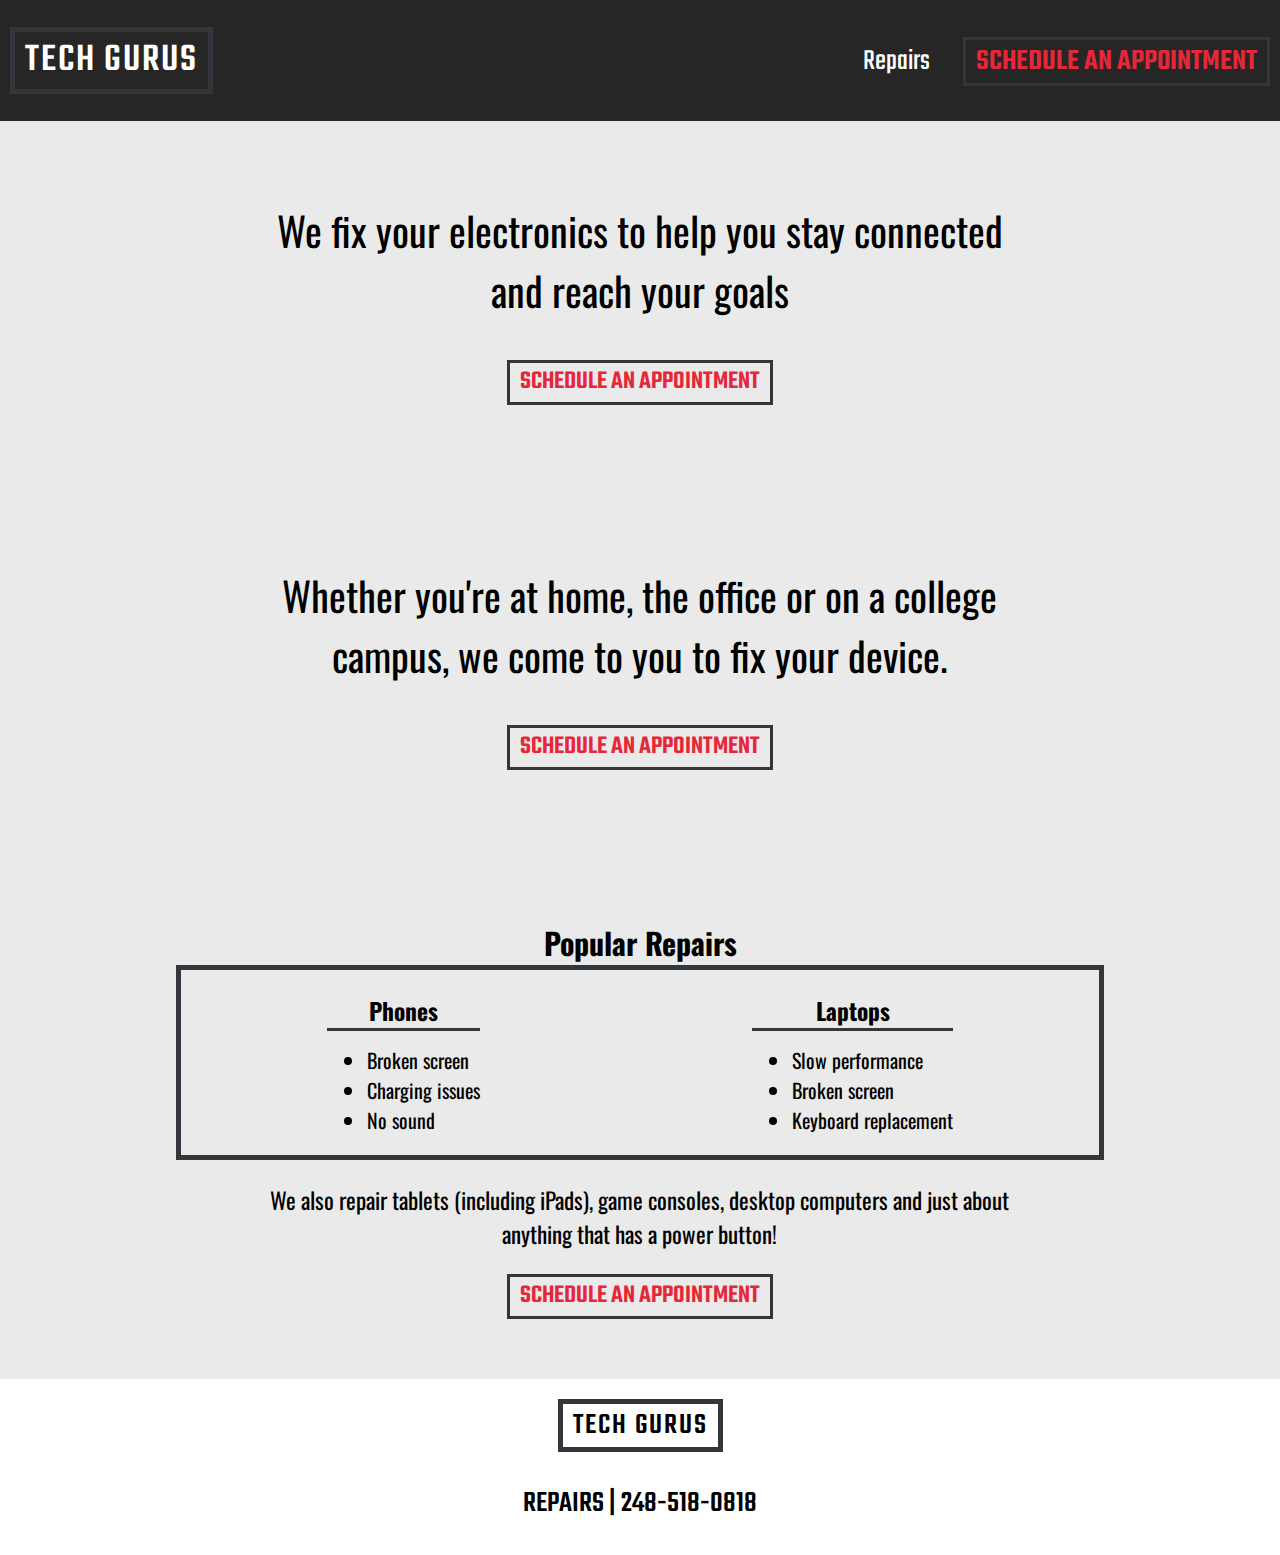
==== index.html @ 714d775c "Add files via upload" ====
<!DOCTYPE html>
<html lang="en">
<head>
	<meta charset="utf-8">
	<meta name="viewport" content="width=device-width, initial-scale=1">
	<link rel="stylesheet" href="styles.css">
	<title>Tech Gurus</title>
</head>
<body>
<!--Created and designed by Aaron Bowes, Version 1.0, April 2019-->
	<header>
	<h1 class="logo boxed" id="topLogo">Tech Gurus</h1>	
		<nav>
			<ul>
				<li><a href="#services">Repairs</a></li>
				<li class="cta boxed"><a href="javascript:;">Schedule an appointment</a></li>
			</ul>
		</nav>
	</header>
	<main>
		<section>
		<div id="top">
			<p id="img-text">We fix your electronics to help you stay connected and reach your goals</p>
		</div>
		<div class="cta boxed"><a href="javascript:;">Schedule an appointment</a></div>
		</section>
		
		<section>
		<div id="middle">
			<p>Whether you're at home, the office or on a college campus, we come to you to fix your device.</p>
		</div>
		<div class="cta boxed"><a href="javascript:;">Schedule an appointment</a></div>
		</section>
		
		<div id="services"></div>
		
		<section>
		<div id="bottom">
			<h2>Popular Repairs</h2>
			<div class="boxed" id="info">
				<div id="phones">
				<h3>Phones</h3>
					<ul>
						<li>Broken screen</li>
						<li>Charging issues</li>
						<li>No sound</li>
					</ul>
				</div>
				<div id="laptops">
				<h3>Laptops</h3>
					<ul>
						<li>Slow performance</li>
						<li>Broken screen</li>
						<li>Keyboard replacement</li>
					</ul>
				</div>
			</div>
			<p>We also repair tablets (including iPads), game consoles, desktop computers and just about anything that has a power button!</p>
		</div>
		<div class="cta boxed"><a href="javascript:;">Schedule an appointment</a></div>
		</section>
	</main>
	<footer>
		<h1 class="logo boxed" id="bottomLogo">Tech Gurus</h1>
		<p><a href="#services">Repairs</a> &vert; <a href="tel:248-518-0818">248-518-0818</a></p>
	</footer>
	<div id="modal" class="modal">
		<div class="modalContent">
		<span class="close">&times;</span>
			<p id="mtitle">Call or Text:</p>
				<p><a href="tel:248-518-0818" id="phone">248-518-0818</a></p>
		</div>
	</div>

	<script>
	var modal = document.getElementById('modal');
	var btn = document.querySelectorAll('.cta.boxed');
	var close = document.getElementsByClassName("close")[0];

	[].forEach.call(btn, function(el) {
		el.onclick = function() {
			modal.style.display = "block";
		}
	})
	close.onclick = function() {
		modal.style.display = "none";
	}
	window.onclick = function(event) {
		if (event.target == modal) {
			modal.style.display = "none";
		}
	}
	</script>
</body>
</html>
---- styles.css ----
@import url('https://fonts.googleapis.com/css?family=Teko|Oswald');

html {
	font-size: 20px;
	max-width: 100vw;
	min-height: 100vh;
}

body {
	padding: 0;
	margin: 0;
	font-family: Oswald;
	font-size: 1em;
}

header {
	position: fixed;
	top: 0;
	width: 100%;
	height: max-content;
	background-color: #262626;
	font-family: Teko;
	color: white;
}

header nav {
	width: max-content;
	display: inline-block;
	float: right;
	margin-top: 1em;
	margin-right: 0.5em;
}

nav li {
	display: inline;
	list-style-type: none;
	font-size: 1.5em;
	margin-right: 1em;
}

a {
	text-decoration: none;
	color: inherit;
}

#topLogo {
	display: inline-block;
	float: left;
	margin-left: 0.5rem;
}

h1 {
	width: max-content;
	text-transform: uppercase;
}

.boxed {
	border: 5px solid #33363b;
	padding: 0 0.5rem;
}

.logo {
	font-family: Teko;
	font-weight: 500;
	font-size: 2em;
	letter-spacing: 2px;
}

.cta {
	font-family: Teko;
	font-weight: 550;
	text-transform: uppercase;
	color: #e62739;
	width: max-content;
	border: 3px solid #33363b;
	margin-left: auto;
	margin-right: auto;
	height: 1.5em;
}

.cta:hover {
	background-color: #33363b;
}


main {
	margin-top: 5em;
	background-color: #eaeaea;
}

main .cta {
	font-size: 1.3em;
}

#top, #middle, #bottom {
	width: 80%;
	display: block;
	margin-left: auto;
	margin-right: auto;
}

section {
	padding: 3rem;
}

p {
	width: 80%;
	margin-left: auto;
	margin-right: auto;
	font-size: 2em;
	text-align: center;
}

h3 + ul {
	margin-top: -10px;
}

#bottom p {
	font-size: 1.15em;
}

#info {
	display: flex;
	flex-flow: row nowrap;
	justify-content: space-around;
}

h2 {
	text-align: center;
	margin: 0;
	padding-top: 1em;
}

h3 {
	text-align: center;
	border-bottom: 3px solid #33363b;
}


footer {
	font-size: 0.75em;
	font-family: Teko;
	font-weight: 500;
	text-transform: uppercase;
	display: inline-block;
	width: 100%;
	margin-left: auto;
	margin-right: auto;
}

#bottomLogo {
	display: block;
	margin-left: auto;
	margin-right: auto;
}


.modal {
	display: none;
	position: fixed;
	z-index: 1;
	left: 0;
	top: 0;
	width: 100%;
	height: 100%;
	overflow: hidden;
	background-color: rgba(0,0,0,0.4);
    -webkit-animation: showInfo 0.4s ease-in;
    animation: showInfo 0.4s ease-in;
}

.modalContent {
	margin: 30vh auto;
	width: 65%;
	padding: 40px;
	line-height: 1.5rem;
	background-color: #262626;
	border-radius: 10px;
	color: #eaeaea;
    -webkit-animation: showInfo 0.4s ease-in;
    animation: showInfo 0.4s ease-in;
}

#mtitle {
	width: max-content;
	color: #e62739;
}

#phone {
	text-decoration: underline;
	text-decoration-color: white;
}

.close {
	float: right;
	margin-top: -25px;
	margin-right: -20px;
	font-size: 3rem;
	font-weight: bold;
	cursor: pointer;
}

@-webkit-keyframes showInfo {
    from {opacity: 0} 
    to {opacity: 1}
}

@keyframes showInfo {
    from {opacity: 0} 
    to {opacity: 1}
}


/* Mobile styles */
@media screen and (max-width: 400px) {
	html { 
		font-size: 3vw;
	}

	header nav {
		margin-top: 5px;
		margin-right: 0.4em;
		font-size: 1.15em;
  	}

  	nav li {
  		font-size: 1.25em;
  	}

  	#topLogo {
  		font-size: 1.6em;
  	}

  	main {
  		margin-top: 3em;
  		font-size: 1.15em;
  	}

  	#top, #middle, #bottom {
	width: 100%;
	display: block;
	margin-left: auto;
	margin-right: auto;
}

}
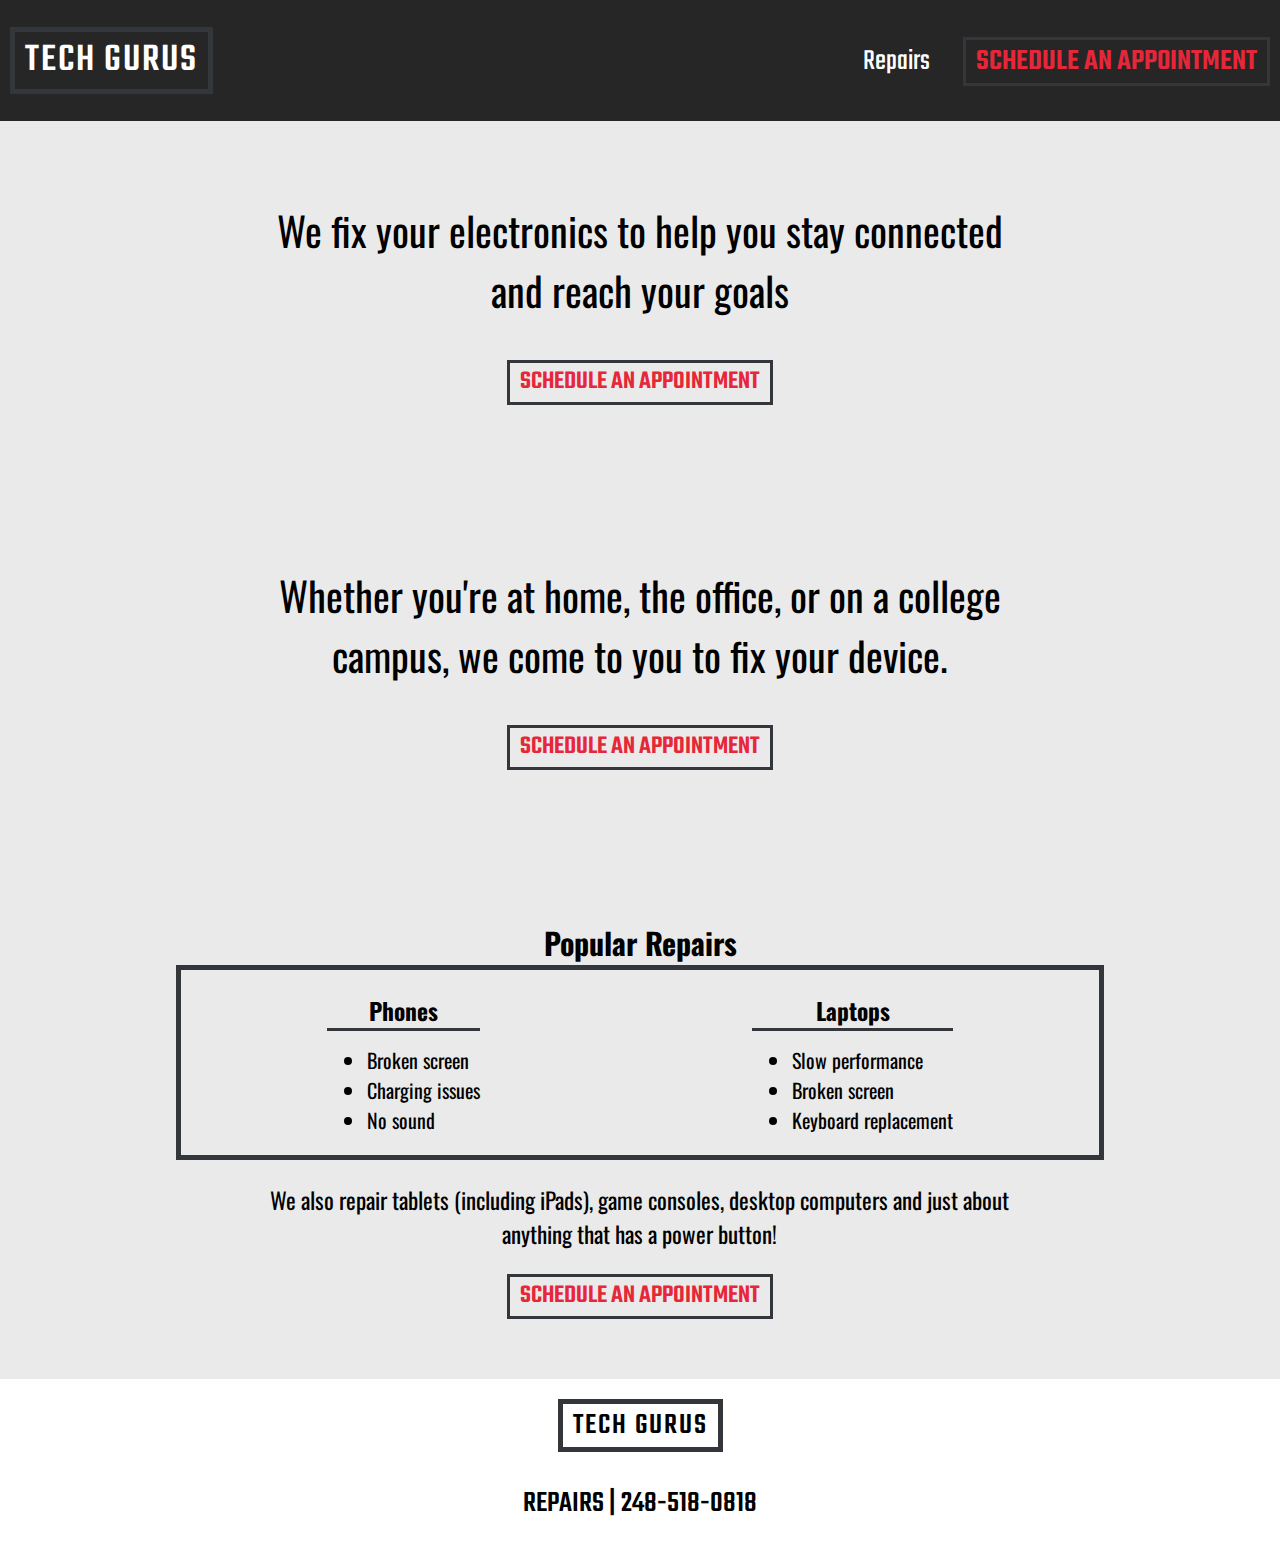
==== commit 6c01f550: "Updated HTML" ====
--- a/index.html
+++ b/index.html
@@ -27,7 +27,7 @@
 		
 		<section>
 		<div id="middle">
-			<p>Whether you're at home, the office or on a college campus, we come to you to fix your device.</p>
+			<p>Whether you're at home, the office, or on a college campus, we come to you to fix your device.</p>
 		</div>
 		<div class="cta boxed"><a href="javascript:;">Schedule an appointment</a></div>
 		</section>
--- a/styles.css
+++ b/styles.css
@@ -212,7 +212,7 @@
 
 
 /* Mobile styles */
-@media screen and (max-width: 400px) {
+@media screen and (min-width: 300px) and (max-width: 450px) {
 	html { 
 		font-size: 3vw;
 	}
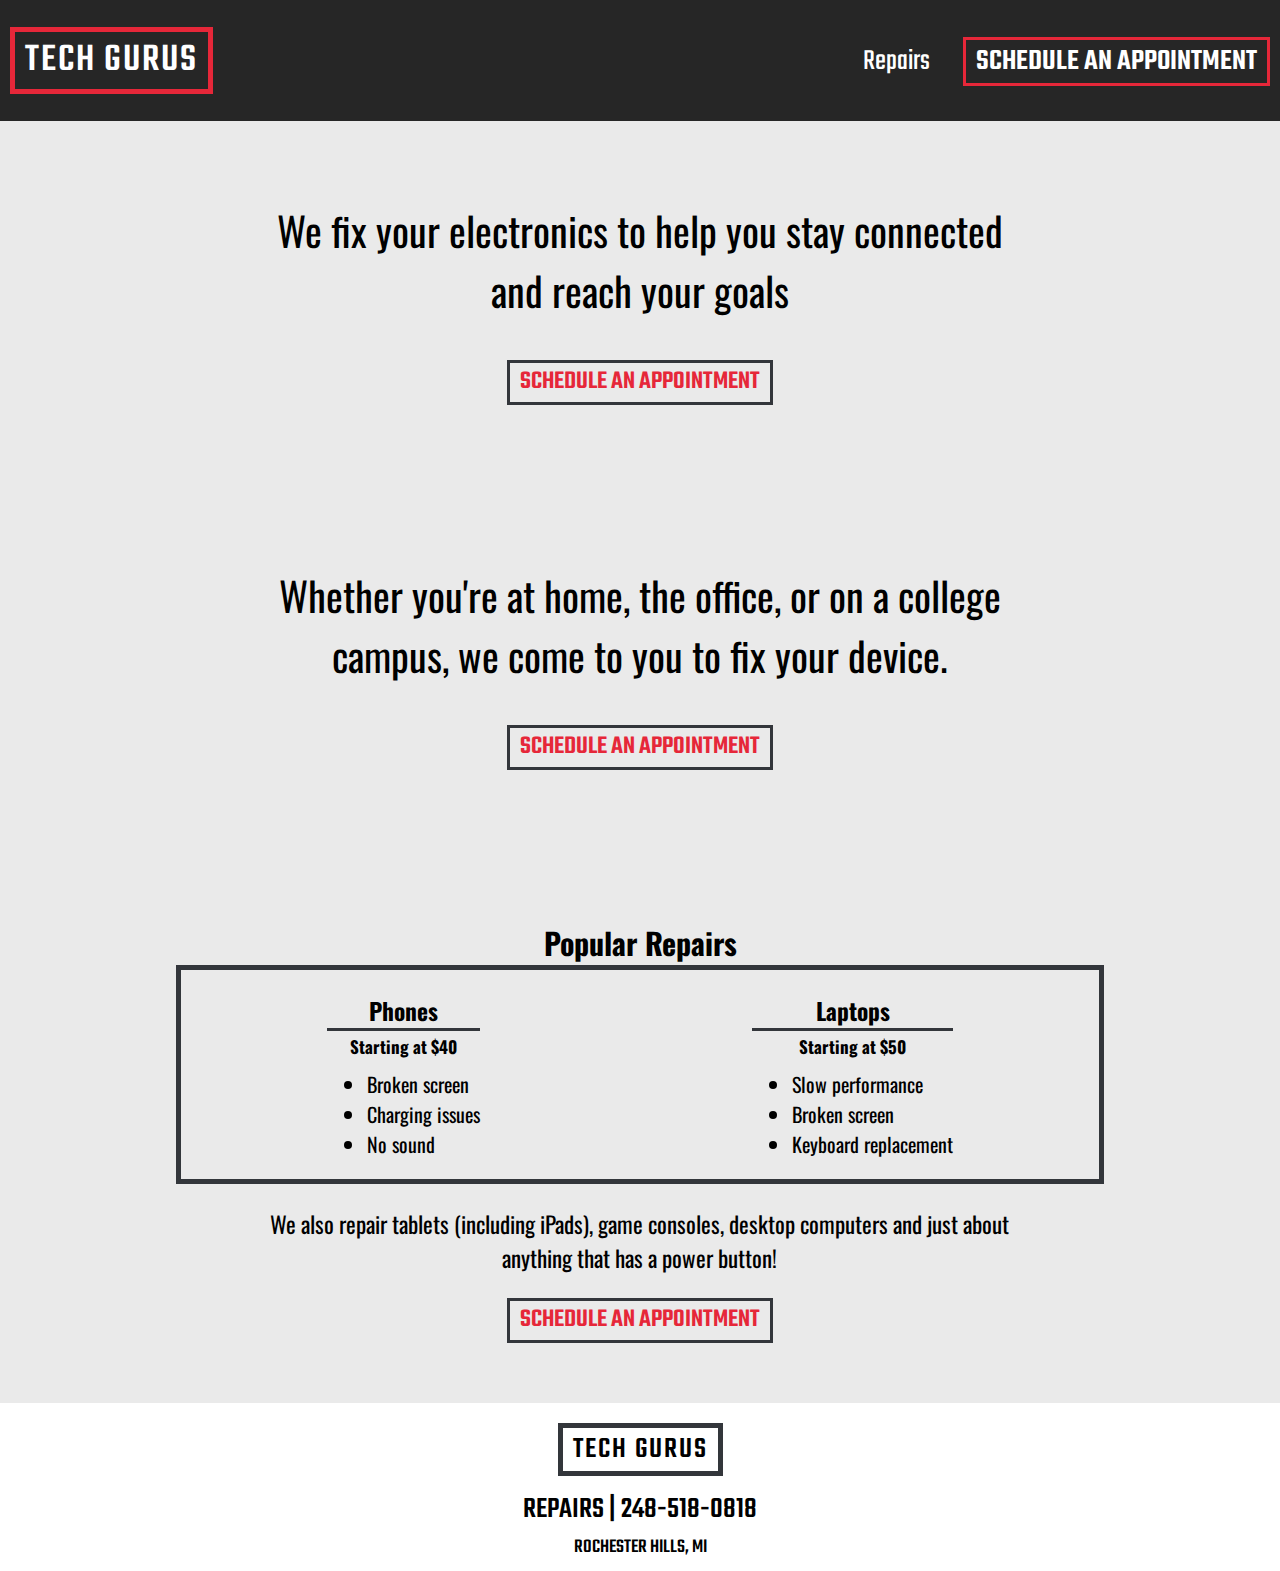
==== commit 1488a7a7: "Changed Styles" ====
--- a/index.html
+++ b/index.html
@@ -7,7 +7,8 @@
 	<title>Tech Gurus</title>
 </head>
 <body>
-<!--Created and designed by Aaron Bowes, Version 1.0, April 2019-->
+<!--Created and designed by Aaron Bowes
+	Published May 2019-->
 	<header>
 	<h1 class="logo boxed" id="topLogo">Tech Gurus</h1>	
 		<nav>
@@ -40,6 +41,7 @@
 			<div class="boxed" id="info">
 				<div id="phones">
 				<h3>Phones</h3>
+				<h4>Starting at $40</h4>
 					<ul>
 						<li>Broken screen</li>
 						<li>Charging issues</li>
@@ -48,6 +50,7 @@
 				</div>
 				<div id="laptops">
 				<h3>Laptops</h3>
+				<h4>Starting at $50</h4>
 					<ul>
 						<li>Slow performance</li>
 						<li>Broken screen</li>
@@ -62,7 +65,10 @@
 	</main>
 	<footer>
 		<h1 class="logo boxed" id="bottomLogo">Tech Gurus</h1>
-		<p><a href="#services">Repairs</a> &vert; <a href="tel:248-518-0818">248-518-0818</a></p>
+		<div id="footText">
+			<p><a href="#services">Repairs</a> &vert; <a href="tel:248-518-0818">248-518-0818</a></p>
+			<p id="small">Rochester Hills, MI</p>
+		</div>
 	</footer>
 	<div id="modal" class="modal">
 		<div class="modalContent">
--- a/styles.css
+++ b/styles.css
@@ -31,6 +31,11 @@
 	margin-right: 0.5em;
 }
 
+header .cta {
+	border-color: #e62739;
+	color: white;
+}
+
 nav li {
 	display: inline;
 	list-style-type: none;
@@ -47,6 +52,7 @@
 	display: inline-block;
 	float: left;
 	margin-left: 0.5rem;
+	border-color: #e62739;
 }
 
 h1 {
@@ -80,6 +86,7 @@
 
 .cta:hover {
 	background-color: #33363b;
+	cursor: pointer;
 }
 
 
@@ -111,8 +118,8 @@
 	text-align: center;
 }
 
-h3 + ul {
-	margin-top: -10px;
+h4 + ul {
+	margin-top: -5px;
 }
 
 #bottom p {
@@ -134,8 +141,16 @@
 h3 {
 	text-align: center;
 	border-bottom: 3px solid #33363b;
-}
-
+	margin-bottom: 0.5em;
+}
+
+h4 {
+	text-align: center;
+	line-height: 0.5em;
+	font-weight: ;
+	font-size: 0.85em;
+	margin-top: 0;
+}
 
 footer {
 	font-size: 0.75em;
@@ -148,12 +163,20 @@
 	margin-right: auto;
 }
 
+
 #bottomLogo {
 	display: block;
 	margin-left: auto;
 	margin-right: auto;
 }
 
+#footText {
+	line-height: 0.5em;
+}
+
+#small {
+	font-size: 1rem;
+}
 
 .modal {
 	display: none;
@@ -212,7 +235,7 @@
 
 
 /* Mobile styles */
-@media screen and (min-width: 300px) and (max-width: 450px) {
+@media screen and (max-width: 635px) {
 	html { 
 		font-size: 3vw;
 	}
@@ -241,6 +264,55 @@
 	display: block;
 	margin-left: auto;
 	margin-right: auto;
-}
-
+	}
+
+}
+
+/* IE 12 and 13 */
+
+@media all and (-ms-high-contrast: none), (-ms-high-contrast: active) {
+	html {
+		height: 100%;
+		width: 100%;
+	}
+
+	header {
+		height: 6em;
+	}
+
+	body {
+		margin-top: 5em;
+	}
+
+	.cta {
+		width: 8.1em;
+	}
+
+	h1 {
+		width: 4.2em;
+	}
+}
+
+/* Edge */
+@supports (-ms-ime-align: auto) {
+	html {
+		height: 100%;
+		width: 100%;
+	}
+
+	header {
+		height: 6em;
+	}
+
+	body {
+		margin-top: 5em;
+	}
+
+	.cta {
+		width: 8.1em;
+	}
+
+	h1 {
+		width: 4.2em;
+	}
 }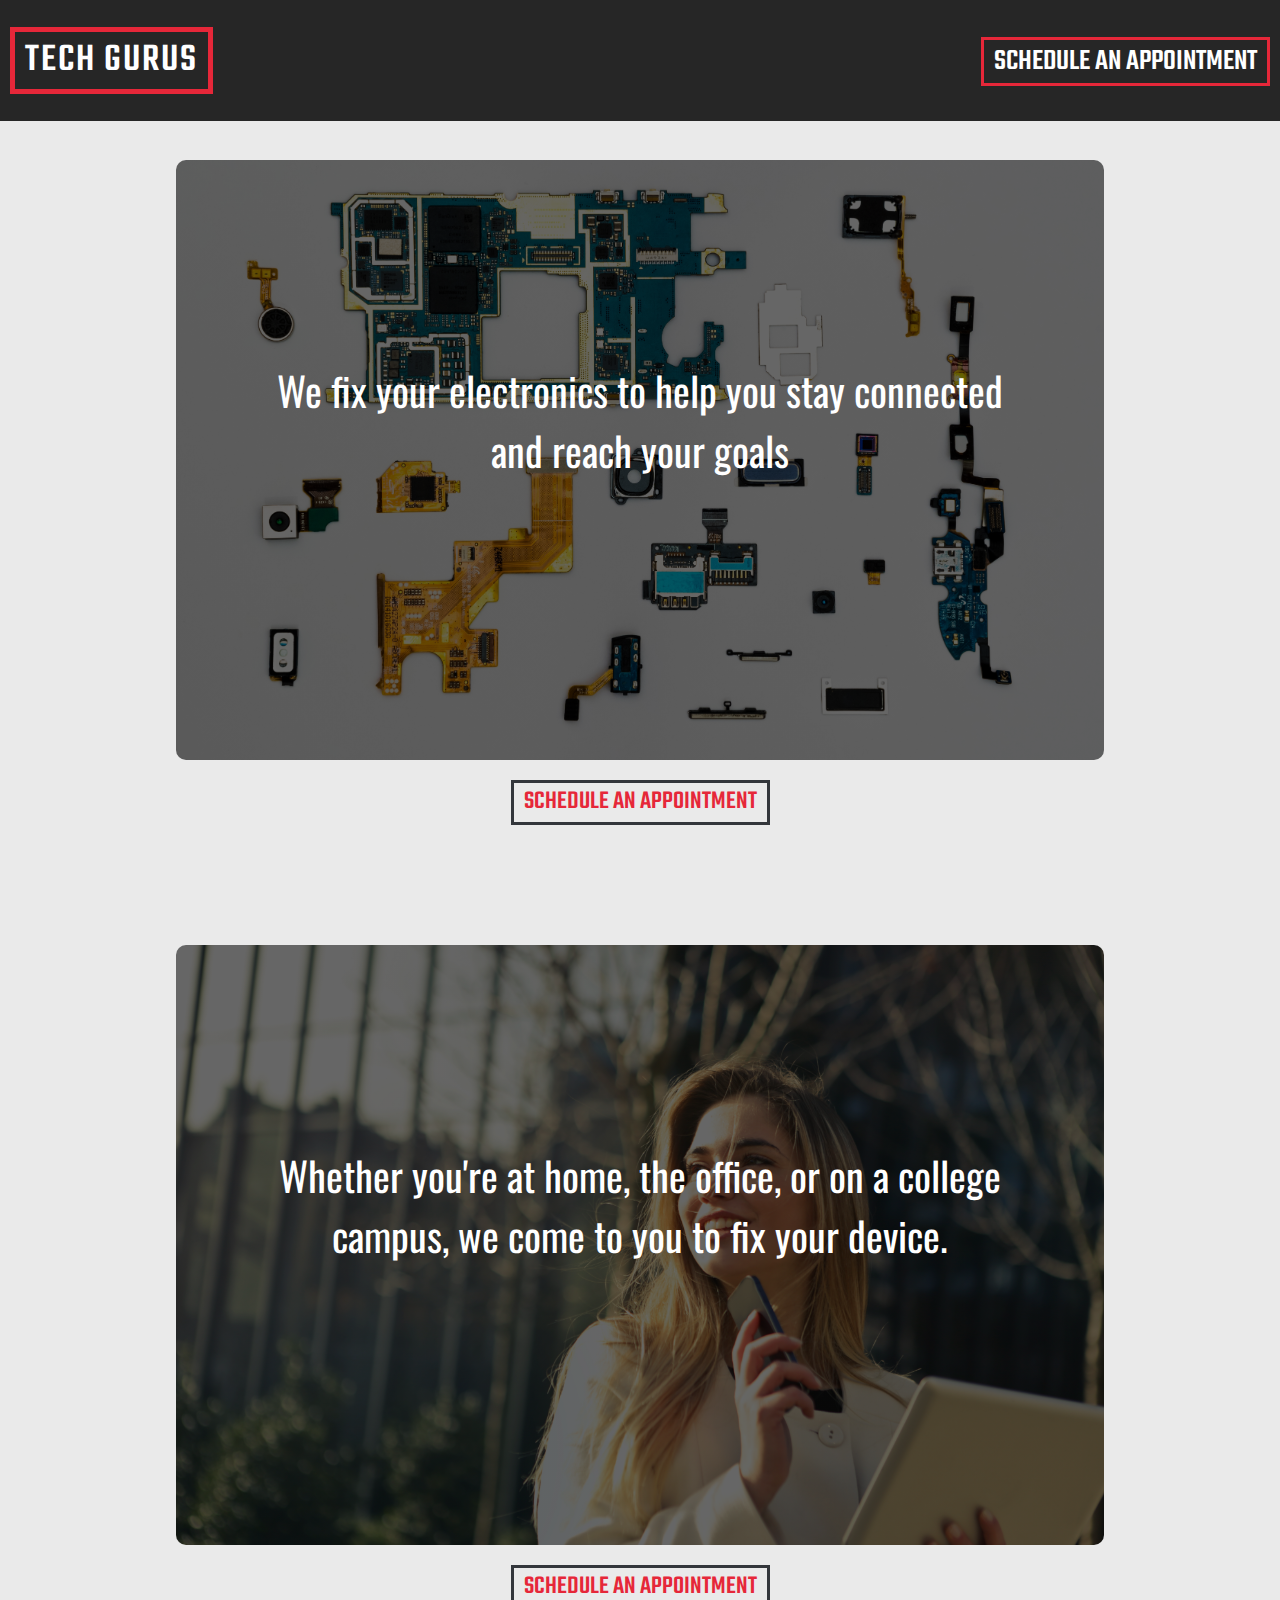
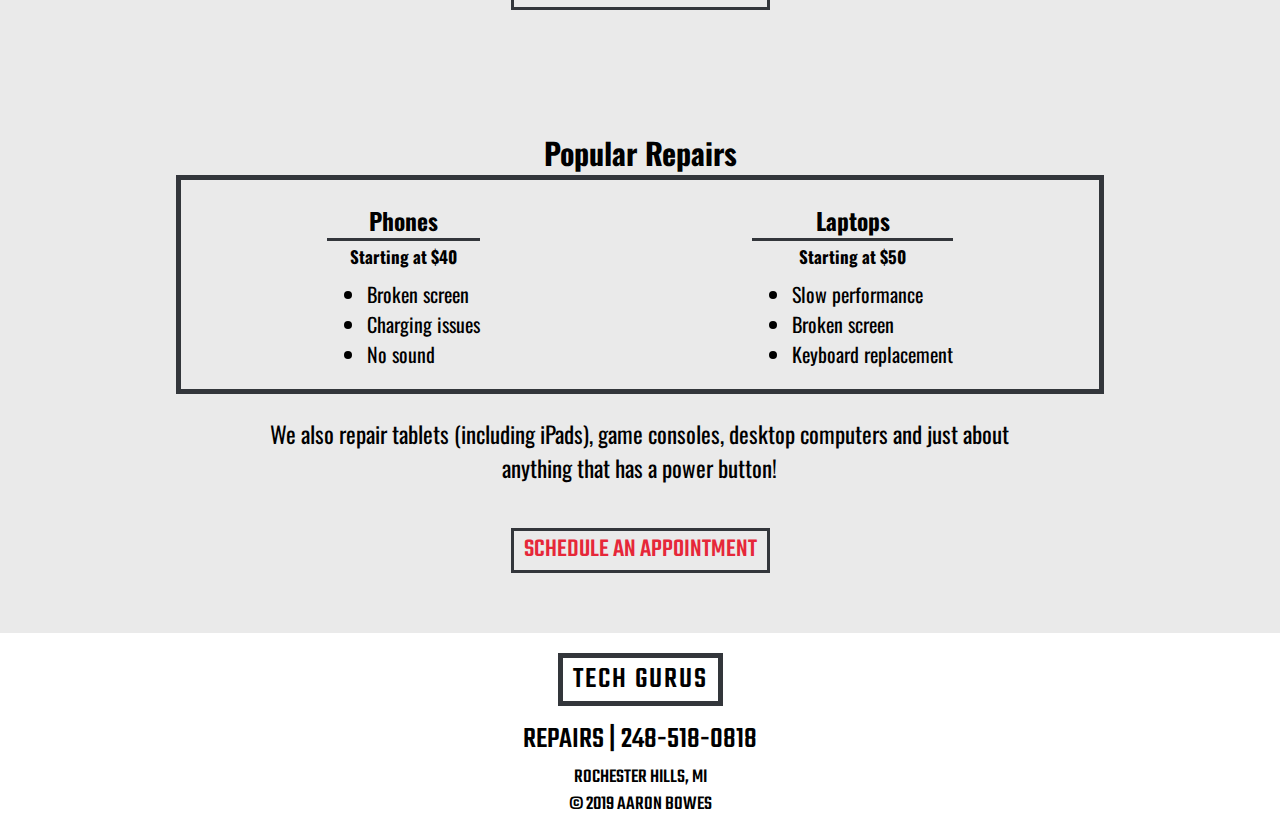
==== commit 42bc133e: "Latest Website" ====
--- a/index.html
+++ b/index.html
@@ -3,7 +3,7 @@
 <head>
 	<meta charset="utf-8">
 	<meta name="viewport" content="width=device-width, initial-scale=1">
-	<link rel="stylesheet" href="styles.css">
+	<link rel="stylesheet" href="css/styles.css">
 	<title>Tech Gurus</title>
 </head>
 <body>
@@ -13,7 +13,6 @@
 	<h1 class="logo boxed" id="topLogo">Tech Gurus</h1>	
 		<nav>
 			<ul>
-				<li><a href="#services">Repairs</a></li>
 				<li class="cta boxed"><a href="javascript:;">Schedule an appointment</a></li>
 			</ul>
 		</nav>
@@ -21,14 +20,19 @@
 	<main>
 		<section>
 		<div id="top">
-			<p id="img-text">We fix your electronics to help you stay connected and reach your goals</p>
+			<div id="first">
+				<p class="img-text">We fix your electronics to help you stay connected and reach your goals</p>
+			</div>
 		</div>
 		<div class="cta boxed"><a href="javascript:;">Schedule an appointment</a></div>
 		</section>
 		
 		<section>
+		<div>
 		<div id="middle">
-			<p>Whether you're at home, the office, or on a college campus, we come to you to fix your device.</p>
+			<div id="second">
+				<p class="img-text">Whether you're at home, the office, or on a college campus, we come to you to fix your device.</p>
+			</div>
 		</div>
 		<div class="cta boxed"><a href="javascript:;">Schedule an appointment</a></div>
 		</section>
@@ -67,7 +71,8 @@
 		<h1 class="logo boxed" id="bottomLogo">Tech Gurus</h1>
 		<div id="footText">
 			<p><a href="#services">Repairs</a> &vert; <a href="tel:248-518-0818">248-518-0818</a></p>
-			<p id="small">Rochester Hills, MI</p>
+			<p class="small">Rochester Hills, MI</p>
+			<p class="small">&copy; 2019 Aaron Bowes</p>
 		</div>
 	</footer>
 	<div id="modal" class="modal">
@@ -78,24 +83,6 @@
 		</div>
 	</div>
 
-	<script>
-	var modal = document.getElementById('modal');
-	var btn = document.querySelectorAll('.cta.boxed');
-	var close = document.getElementsByClassName("close")[0];
-
-	[].forEach.call(btn, function(el) {
-		el.onclick = function() {
-			modal.style.display = "block";
-		}
-	})
-	close.onclick = function() {
-		modal.style.display = "none";
-	}
-	window.onclick = function(event) {
-		if (event.target == modal) {
-			modal.style.display = "none";
-		}
-	}
-	</script>
+	<script src="js/modal.js"></script>
 </body>
 </html>--- a/css/styles.css
+++ b/css/styles.css
@@ -0,0 +1,352 @@
+@import url('https://fonts.googleapis.com/css?family=Teko|Oswald');
+
+html {
+	font-size: 20px;
+	max-width: 100vw;
+	min-height: 100vh;
+}
+
+body {
+	padding: 0;
+	margin: 0;
+	font-family: Oswald;
+	font-size: 1em;
+}
+
+header {
+	position: fixed;
+	top: 0;
+	width: 100%;
+	height: max-content;
+	background-color: #262626;
+	font-family: Teko;
+	color: white;
+}
+
+header nav {
+	width: max-content;
+	display: inline-block;
+	float: right;
+	margin-top: 1em;
+	margin-right: 0.5em;
+}
+
+header .cta {
+	border-color: #e62739;
+	color: white;
+}
+
+nav li {
+	display: inline;
+	list-style-type: none;
+	font-size: 1.5em;
+	margin-right: 1em;
+}
+
+a {
+	text-decoration: none;
+	color: inherit;
+}
+
+#topLogo {
+	display: inline-block;
+	float: left;
+	margin-left: 0.5rem;
+	border-color: #e62739;
+}
+
+h1 {
+	width: max-content;
+	text-transform: uppercase;
+}
+
+.boxed {
+	border: 0.25rem solid #33363b;
+	padding: 0 0.5rem;
+}
+
+.logo {
+	font-family: Teko;
+	font-weight: 500;
+	font-size: 2em;
+	letter-spacing: 2px;
+}
+
+.cta {
+	font-family: Teko;
+	font-weight: 500;
+	text-transform: uppercase;
+	color: #e62739;
+	width: max-content;
+	border: 3px solid #33363b;
+	margin-left: auto;
+	margin-right: auto;
+	height: 1.5em;
+}
+
+.cta:hover {
+	background-color: #33363b;
+	cursor: pointer;
+}
+
+
+main {
+	margin-top: 5em;
+	background-color: #eaeaea;
+}
+
+main .cta {
+	font-size: 1.3em;
+}
+
+#top, #middle, #bottom {
+	width: 80%;
+	display: block;
+	margin-left: auto;
+	margin-right: auto;
+	padding-bottom: 1em;
+}
+
+section {
+	padding: 3rem;
+}
+
+p {
+	width: 80%;
+	margin-left: auto;
+	margin-right: auto;
+	font-size: 2em;
+	text-align: center;
+}
+
+h4 + ul {
+	margin-top: -5px;
+}
+
+#bottom p {
+	font-size: 1.15em;
+}
+
+#info {
+	display: flex;
+	flex-flow: row nowrap;
+	justify-content: space-around;
+}
+
+h2 {
+	text-align: center;
+	margin: 0;
+}
+
+h3 {
+	text-align: center;
+	border-bottom: 3px solid #33363b;
+	margin-bottom: 0.5em;
+}
+
+h4 {
+	text-align: center;
+	line-height: 0.5em;
+	font-weight: ;
+	font-size: 0.85em;
+	margin-top: 0;
+}
+
+footer {
+	font-size: 0.75em;
+	font-family: Teko;
+	font-weight: 500;
+	text-transform: uppercase;
+	display: inline-block;
+	width: 100%;
+	margin-left: auto;
+	margin-right: auto;
+}
+
+
+#bottomLogo {
+	display: block;
+	margin-left: auto;
+	margin-right: auto;
+}
+
+#footText {
+	line-height: 0.5em;
+}
+
+.small {
+	font-size: 1rem;
+}
+
+.modal {
+	display: none;
+	position: fixed;
+	z-index: 1;
+	left: 0;
+	top: 0;
+	width: 100%;
+	height: 100%;
+	overflow: hidden;
+	background-color: rgba(0,0,0,0.4);
+    -webkit-animation: showInfo 0.4s ease-in;
+    animation: showInfo 0.4s ease-in;
+}
+
+.modalContent {
+	margin: 30vh auto;
+	width: 65%;
+	padding: 40px;
+	line-height: 1.5rem;
+	background-color: #262626;
+	border-radius: 10px;
+	color: #eaeaea;
+    -webkit-animation: showInfo 0.4s ease-in;
+    animation: showInfo 0.4s ease-in;
+}
+
+#mtitle {
+	width: max-content;
+	color: #e62739;
+}
+
+#phone {
+	text-decoration: underline;
+	text-decoration-color: white;
+}
+
+.close {
+	float: right;
+	margin-top: -25px;
+	margin-right: -20px;
+	font-size: 3rem;
+	font-weight: bold;
+	cursor: pointer;
+}
+
+@-webkit-keyframes showInfo {
+    from {opacity: 0} 
+    to {opacity: 1}
+}
+
+@keyframes showInfo {
+    from {opacity: 0} 
+    to {opacity: 1}
+}
+
+#first {
+	display: inline-block;
+	width: 100%;
+	height: 30em;
+	background-image: 
+   linear-gradient(
+      rgba(0, 0, 0, 0.6),
+      rgba(0, 0, 0, 0.6)
+    ),
+    url(../assets/phone.jpg);
+	background-size: cover;
+	background-position: center;
+    border-radius: 10px;
+}
+
+#second {
+	display: inline-block;
+	width: 100%;
+	height: 30em;
+	background-image: 
+   linear-gradient(
+      rgba(0, 0, 0, 0.6),
+      rgba(0, 0, 0, 0.6)
+    ),
+    url(../assets/anywhere.jpg);
+	background-size: cover;
+	background-position: center;
+    border-radius: 10px;	
+}
+
+.img-text {
+	margin-top: 5em;
+	color: white;
+}
+
+/* Mobile styles */
+@media screen and (max-width: 635px) {
+	html { 
+		font-size: 3vw;
+	}
+
+	header nav {
+		margin-top: 5px;
+		margin-right: 0.4em;
+		font-size: 1.15em;
+  	}
+
+  	nav li {
+  		font-size: 1.25em;
+  	}
+
+  	#topLogo {
+  		font-size: 1.6em;
+  	}
+
+  	main {
+  		margin-top: 3em;
+  		font-size: 1.15em;
+  	}
+
+  	#top, #middle, #bottom {
+	width: 100%;
+	display: block;
+	margin-left: auto;
+	margin-right: auto;
+	}
+
+}
+
+/* IE 12 and 13 */
+
+@media all and (-ms-high-contrast: none), (-ms-high-contrast: active) {
+	html {
+		height: 100%;
+		width: 100%;
+	}
+
+	header {
+		height: 6em;
+	}
+
+	body {
+		margin-top: 5em;
+	}
+
+	.cta {
+		width: 8.1em;
+	}
+
+	h1 {
+		width: 4.2em;
+	}
+}
+
+/* Edge */
+@supports (-ms-ime-align: auto) {
+	html {
+		height: 100%;
+		width: 100%;
+	}
+
+	header {
+		height: 6em;
+	}
+
+	body {
+		margin-top: 5em;
+	}
+
+	.cta {
+		width: 8.1em;
+	}
+
+	h1 {
+		width: 4.2em;
+	}
+}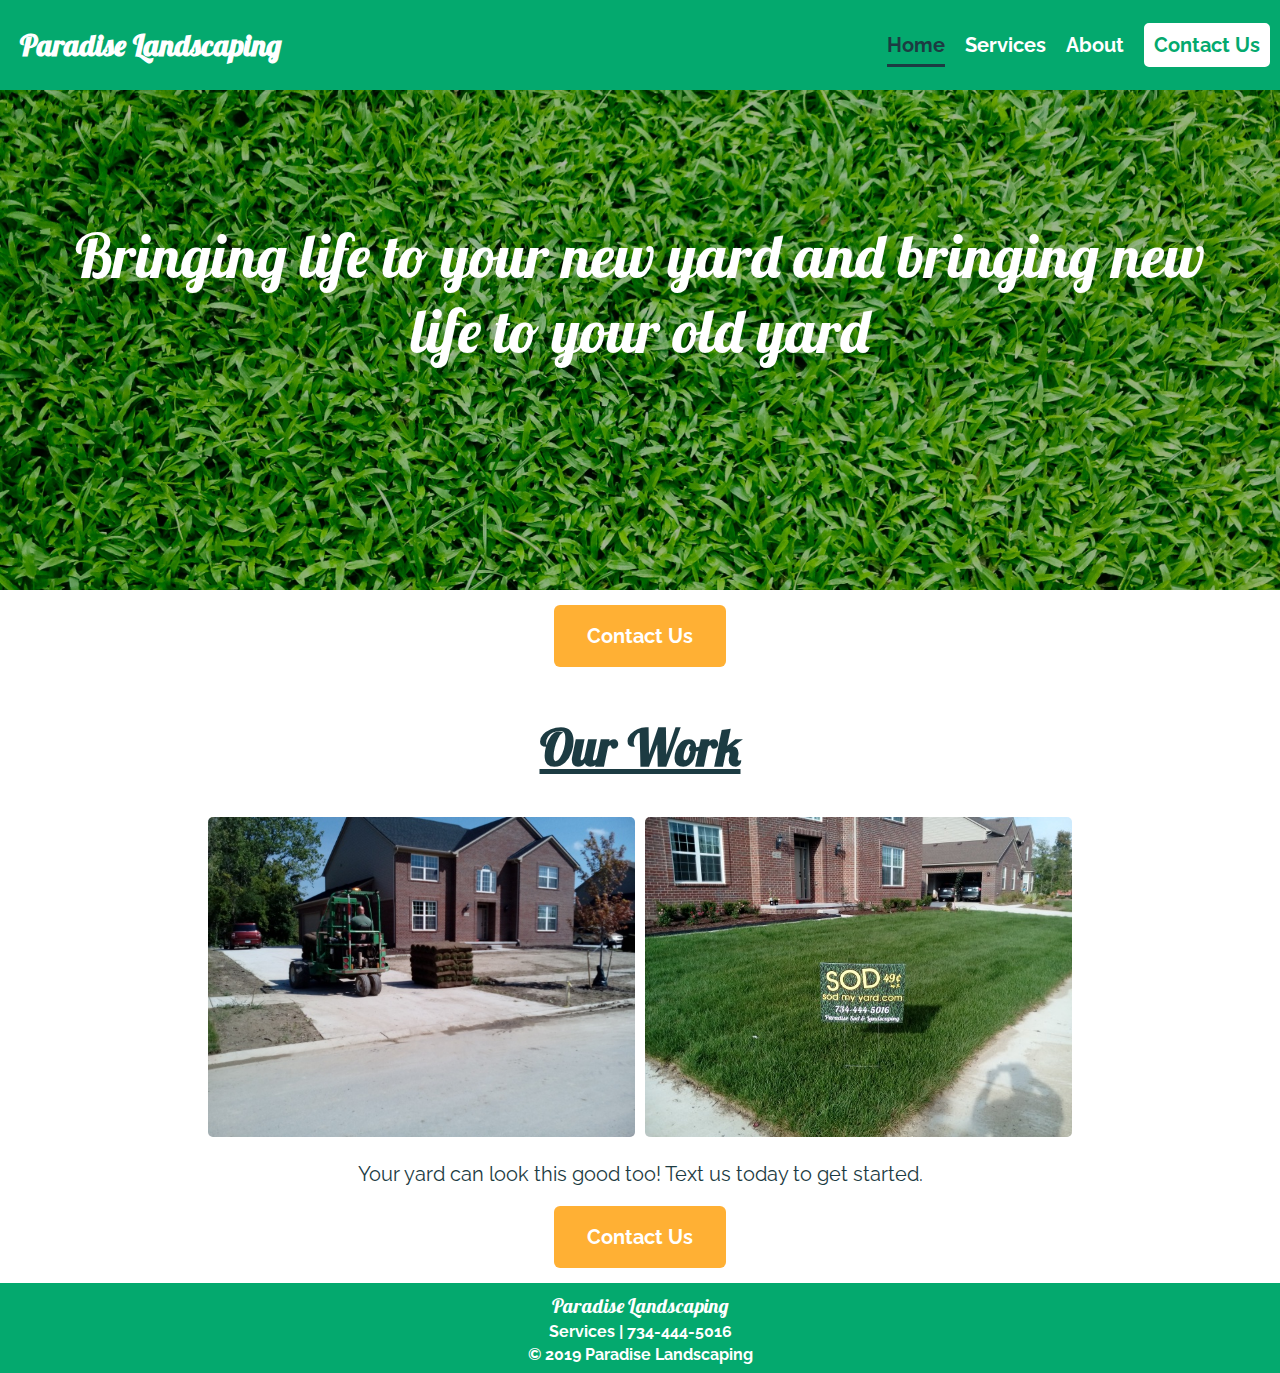
==== commit 8728527e: "Paradise Landscaping" ====
--- a/index.html
+++ b/index.html
@@ -3,86 +3,42 @@
 <head>
 	<meta charset="utf-8">
 	<meta name="viewport" content="width=device-width, initial-scale=1">
-	<link rel="stylesheet" href="css/styles.css">
-	<title>Tech Gurus</title>
+	<link rel="stylesheet" href="styles.css">
+	<title>Paradise Landscaping - Home</title>
 </head>
 <body>
-<!--Created and designed by Aaron Bowes
-	Published May 2019-->
 	<header>
-	<h1 class="logo boxed" id="topLogo">Tech Gurus</h1>	
-		<nav>
-			<ul>
-				<li class="cta boxed"><a href="javascript:;">Schedule an appointment</a></li>
+		<nav id="links">
+			<h2 class="logo"><a href="index.html">Paradise Landscaping</a></h2>
+			<p id="menu">Menu  &#9660;</p>
+			<ul id="main-nav">
+				<li class="nav-links" id="current"><a href="index.html">Home</a></li>
+				<li class="nav-links"><a href="services.html">Services</a></li>
+				<li class="nav-links"><a href="about.html">About</a></li>
+				<li id="header-cta"><a href="tel:+1-734-444-5016">Contact Us</a></li>
 			</ul>
 		</nav>
 	</header>
+			<div id="first">
+				<p class="img-text">Bringing life to your new yard and bringing new life to your old yard</p>
+			</div>
+			<p class="cta"><a href="tel:+1-734-444-5016">Contact Us</a></p>
 	<main>
-		<section>
-		<div id="top">
-			<div id="first">
-				<p class="img-text">We fix your electronics to help you stay connected and reach your goals</p>
+		<h1 class="title">Our Work</h1>
+		<section id="work">
+			<div class="media">
+				<img src="images/before1.jpeg" alt="Before Image">
+				<img src="images/after1.jpeg" alt="After Image">
 			</div>
-		</div>
-		<div class="cta boxed"><a href="javascript:;">Schedule an appointment</a></div>
+			<p class="ptext">Your yard can look this good too! Text us today to get started.</p>
 		</section>
-		
-		<section>
-		<div>
-		<div id="middle">
-			<div id="second">
-				<p class="img-text">Whether you're at home, the office, or on a college campus, we come to you to fix your device.</p>
-			</div>
-		</div>
-		<div class="cta boxed"><a href="javascript:;">Schedule an appointment</a></div>
-		</section>
-		
-		<div id="services"></div>
-		
-		<section>
-		<div id="bottom">
-			<h2>Popular Repairs</h2>
-			<div class="boxed" id="info">
-				<div id="phones">
-				<h3>Phones</h3>
-				<h4>Starting at $40</h4>
-					<ul>
-						<li>Broken screen</li>
-						<li>Charging issues</li>
-						<li>No sound</li>
-					</ul>
-				</div>
-				<div id="laptops">
-				<h3>Laptops</h3>
-				<h4>Starting at $50</h4>
-					<ul>
-						<li>Slow performance</li>
-						<li>Broken screen</li>
-						<li>Keyboard replacement</li>
-					</ul>
-				</div>
-			</div>
-			<p>We also repair tablets (including iPads), game consoles, desktop computers and just about anything that has a power button!</p>
-		</div>
-		<div class="cta boxed"><a href="javascript:;">Schedule an appointment</a></div>
-		</section>
+			<p class="cta"><a href="tel:+1-734-444-5016">Contact Us</a></p>
 	</main>
+		<script src="js/script.js"></script>
 	<footer>
-		<h1 class="logo boxed" id="bottomLogo">Tech Gurus</h1>
-		<div id="footText">
-			<p><a href="#services">Repairs</a> &vert; <a href="tel:248-518-0818">248-518-0818</a></p>
-			<p class="small">Rochester Hills, MI</p>
-			<p class="small">&copy; 2019 Aaron Bowes</p>
-		</div>
+			<p class="logo">Paradise Landscaping</p>
+			<p><a href="services.html">Services</a> &vert; <a href="tel:+1-734-444-5016">734-444-5016</a></p>
+			<p>&copy; 2019 Paradise Landscaping</p>
 	</footer>
-	<div id="modal" class="modal">
-		<div class="modalContent">
-		<span class="close">&times;</span>
-			<p id="mtitle">Call or Text:</p>
-				<p><a href="tel:248-518-0818" id="phone">248-518-0818</a></p>
-		</div>
-	</div>
-
-	<script src="js/modal.js"></script>
 </body>
 </html>--- a/styles.css
+++ b/styles.css
@@ -0,0 +1,272 @@
+@import url('https://fonts.googleapis.com/css?family=Lobster|Raleway:400,700');
+
+html {
+	font-size: 4vw;
+	max-width: 100vw;
+	min-height: 100vh;
+}
+
+body {
+	position: relative;
+	padding: 0;
+	margin: 0;
+	font-family: Raleway;
+	font-size: 1rem;
+	padding-bottom: 4.5rem;
+	min-height: 100vh;
+}
+
+header {
+	position: fixed;
+	top: 0;
+	width: 100%;
+	height: 4.5rem;
+	background-color: #04A96E;
+	color: white;
+}
+
+nav {
+	margin: 0 1rem;
+}
+
+#current {
+	color: #1C3B42;
+}
+
+nav li {
+	list-style-type: none;
+}
+
+#menu {
+	cursor: pointer;
+	background-color: #04A96E;
+	padding: 0.5em 0 0.5em 0.75em;
+	max-width: 100vw;
+	margin: -0.25em -1em;
+	font-weight: 700;
+	border-bottom: 3px solid #1C3B42;
+	color: #1C3B42;
+}
+
+.nav-links {
+	text-align: center;
+	display: none;
+	padding: 0.5em 0;
+	background-color: #04A96E;
+}
+
+.nav-links a {
+	display: block;
+}
+
+#main-nav {
+	padding: 0;
+	margin: 0;
+	max-width: 100vw;
+	margin: -0.25em -1em;
+}
+
+.visible {
+	display: block;
+}
+
+.visible ul {
+	list-style-type: none;
+	font-weight: 700;
+	border-bottom: 3px solid #1C3B42;
+}
+
+.visible li {
+	display: block;
+}
+
+a {
+	display: inline-block;
+	text-decoration: none;
+	color: inherit;
+}
+
+p {
+	text-align: center;
+}
+
+.ptext {
+	color: #1C3B42;
+}
+
+#header-cta {
+	background-color: white;
+	border: 0.2em solid white;
+	border-radius: 0.25em;
+	padding: 0.3rem;
+	color: #04A96E;
+	font-weight: 700;
+	width: max-content;
+	position: absolute;
+	top: 1rem;
+	right: 1rem;
+}
+
+.logo {
+	font-family: "Lobster";
+}
+
+.cta {
+	font-weight: 700;
+	text-align: center;
+	background-color: #FFB034;
+	border-radius: 0.3rem;
+	width: 8em;
+	height: 2.5em;
+	margin: 0.75rem auto;
+	padding: 0.3em;
+	color: white;
+}
+
+.cta a {
+	display: inline-block;
+	margin-top: 0.65rem;
+}
+
+main {
+	width: 90%;
+	margin: 0 auto;
+	overflow: hidden;
+}
+
+#first {
+	margin-top: 6.25rem;
+	display: inline-block;
+	max-width: 100vw;
+	height: 25rem;
+	background-image: 
+   linear-gradient(
+      rgba(0, 0, 0, 0.3),
+      rgba(0, 0, 0, 0.3)
+    ),
+    url(images/grass.jpg);
+	background-size: cover;
+	background-position: center;
+}
+
+.top {
+	margin-top: 6rem;
+}
+
+.img-text {
+	display: block;
+	width: 90%;
+	margin: 10% auto 0 auto;
+	color: white;
+	font-family: "Lobster";
+	font-size: 3em;
+}
+
+h1 {
+	text-align: center;
+	font-size: 2.5rem;
+	font-family: "Lobster";
+	color: #1C3B42;
+}
+
+.title {
+	text-decoration: underline;
+}
+
+h3 {
+	text-align: center;
+	font-size: 1.5rem;
+	font-family: "Lobster";
+	color: #1C3B42;
+}
+
+.media {
+	display: flex;
+	flex-wrap: wrap;
+	justify-content: center;
+}
+
+img {
+	max-height: 320px;
+	margin: 5px;
+	border-radius: 5px;
+}
+
+footer {
+	width: 100%;
+	height: 4.5rem;
+	line-height: 0.4em;
+	font-size: 0.8em;
+	font-weight: 700;
+	position: absolute;
+	left: 0;
+	right: 0;
+	bottom: 0;
+	color: white;
+	background-color: #04A96E;
+}
+
+footer .logo {
+	font-size: 1rem;
+	font-weight: normal;
+}
+
+/*Media styles*/
+@media screen and (min-width: 636px) and (max-width: 835px) {
+	html {
+		font-size: 3vw;
+	}
+
+	.img-text {
+		margin: 15% auto 0 auto;
+	}
+}
+
+@media screen and (min-width: 836px) {
+	html {
+		font-size: 20px;
+	}
+
+	#links {
+		display: flex;
+		justify-content: space-between;
+		padding-bottom: 0;
+		height: 4.5rem;
+		align-items: center;
+	}
+
+	#main-nav {
+		display: flex;
+		flex-direction: row;
+		justify-content: flex-end;
+		font-weight: 700;
+	}
+
+	#main-nav li {
+		margin: 0.5rem;
+	}
+
+	#menu {
+		display: none;
+	}
+
+	.nav-links {
+		display: inline-block;
+		padding-top: 0.5rem;
+	}
+
+	#header-cta {
+		position: relative;
+		top: 0;
+		right: 0;
+	}
+
+	#current {
+		padding-bottom: 0;
+		border-bottom: 3px solid #1C3B42;
+	}
+
+	#first, .top {
+		margin-top: 4.5rem;
+	}
+}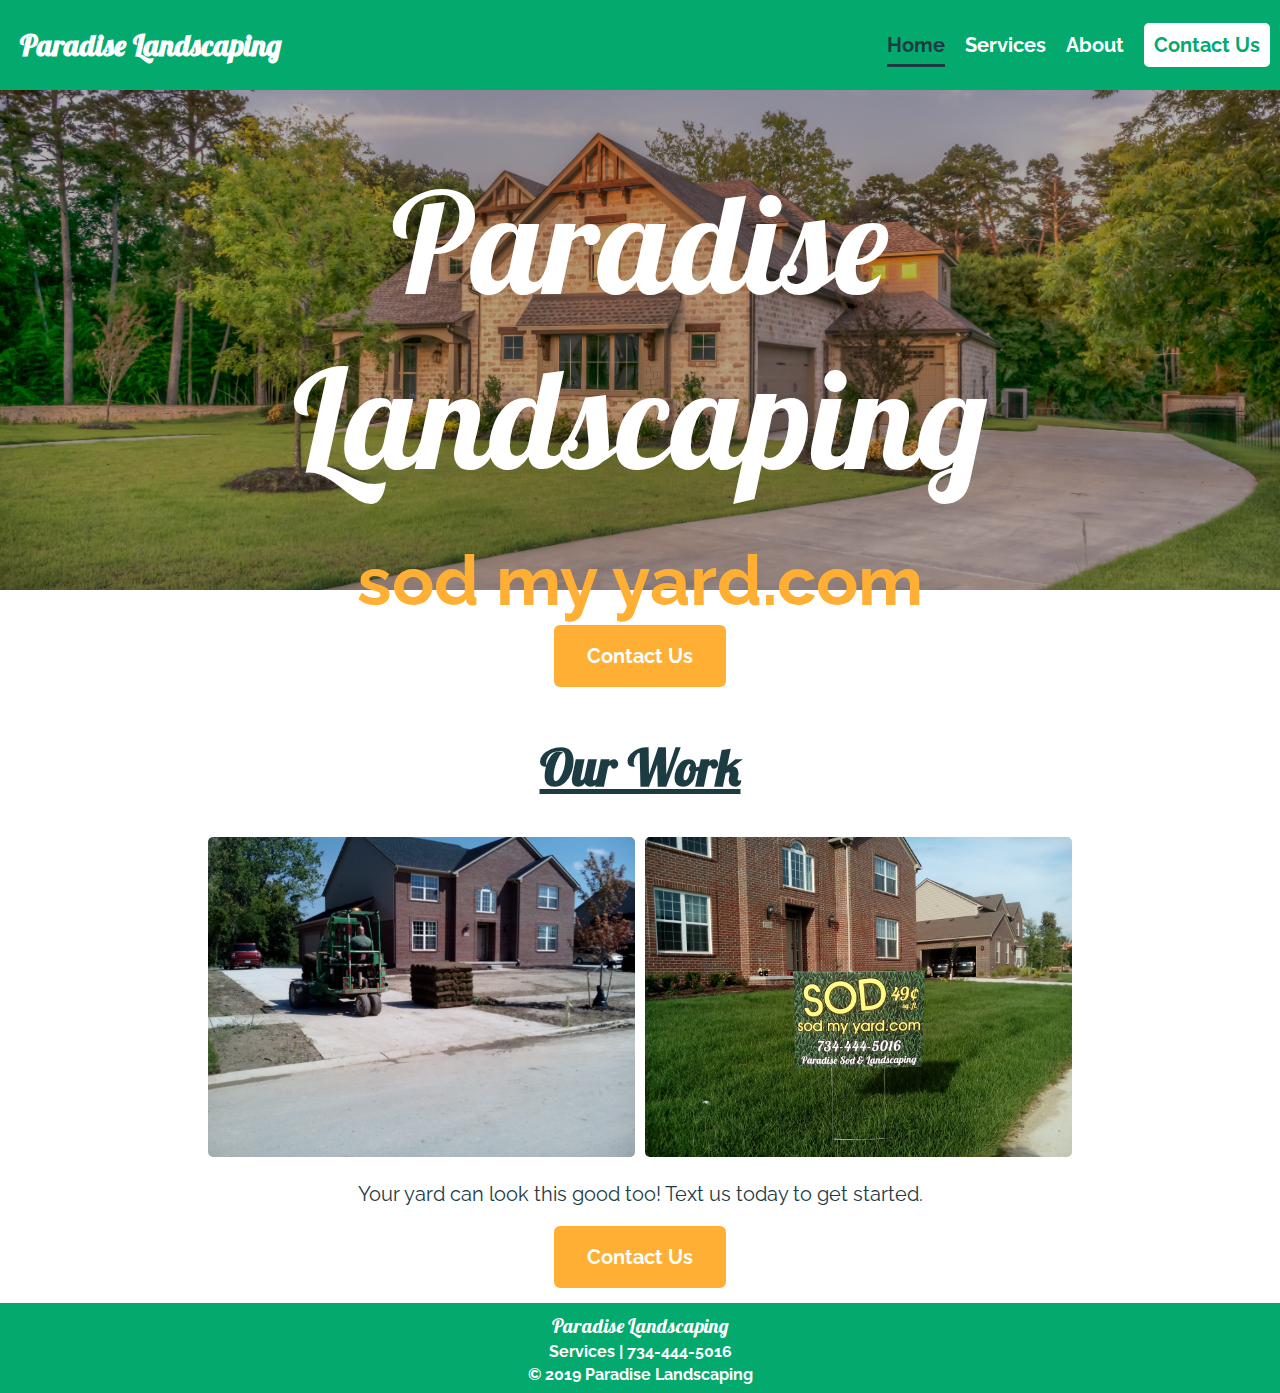
==== commit ddba4d6b: "Updated files" ====
--- a/index.html
+++ b/index.html
@@ -20,15 +20,16 @@
 		</nav>
 	</header>
 			<div id="first">
-				<p class="img-text">Bringing life to your new yard and bringing new life to your old yard</p>
+				<p class="img-text">Paradise Landscaping<br>
+									<span id="subtext">sod my yard.com</span></p>
 			</div>
 			<p class="cta"><a href="tel:+1-734-444-5016">Contact Us</a></p>
 	<main>
 		<h1 class="title">Our Work</h1>
 		<section id="work">
 			<div class="media">
-				<img src="images/before1.jpeg" alt="Before Image">
-				<img src="images/after1.jpeg" alt="After Image">
+				<img src="images/before1.jpeg" alt="Before Image" class="gallery">
+				<img src="images/after1.jpg" alt="After Image" class="gallery">
 			</div>
 			<p class="ptext">Your yard can look this good too! Text us today to get started.</p>
 		</section>
--- a/styles.css
+++ b/styles.css
@@ -84,6 +84,7 @@
 	display: inline-block;
 	text-decoration: none;
 	color: inherit;
+	font-weight: 700;
 }
 
 p {
@@ -137,6 +138,7 @@
 #first {
 	margin-top: 6.25rem;
 	display: inline-block;
+	width: 100%;
 	max-width: 100vw;
 	height: 25rem;
 	background-image: 
@@ -144,7 +146,7 @@
       rgba(0, 0, 0, 0.3),
       rgba(0, 0, 0, 0.3)
     ),
-    url(images/grass.jpg);
+    url(images/house1.jpg);
 	background-size: cover;
 	background-position: center;
 }
@@ -156,10 +158,19 @@
 .img-text {
 	display: block;
 	width: 90%;
-	margin: 10% auto 0 auto;
+	margin: 0 auto;
 	color: white;
 	font-family: "Lobster";
-	font-size: 3em;
+	font-size: 4.25em;
+}
+
+#subtext {
+	display: block;
+	font-family: "Raleway";
+	color: #FFB034;
+	font-weight: 700;
+	font-size: 0.5em;
+	margin-top: 0.5em;
 }
 
 h1 {
@@ -188,8 +199,16 @@
 
 img {
 	max-height: 320px;
+	border-radius: 5px;
+}
+
+.gallery {
 	margin: 5px;
-	border-radius: 5px;
+}
+
+ul#services {
+	display: block;
+	margin-left: 35vw;
 }
 
 footer {
@@ -269,4 +288,13 @@
 	#first, .top {
 		margin-top: 4.5rem;
 	}
+
+	.img-text {
+		font-size: 7em;
+		margin: 5% auto 0 auto;
+	}
+
+	#ad {
+		margin-left: 25%;
+	}
 }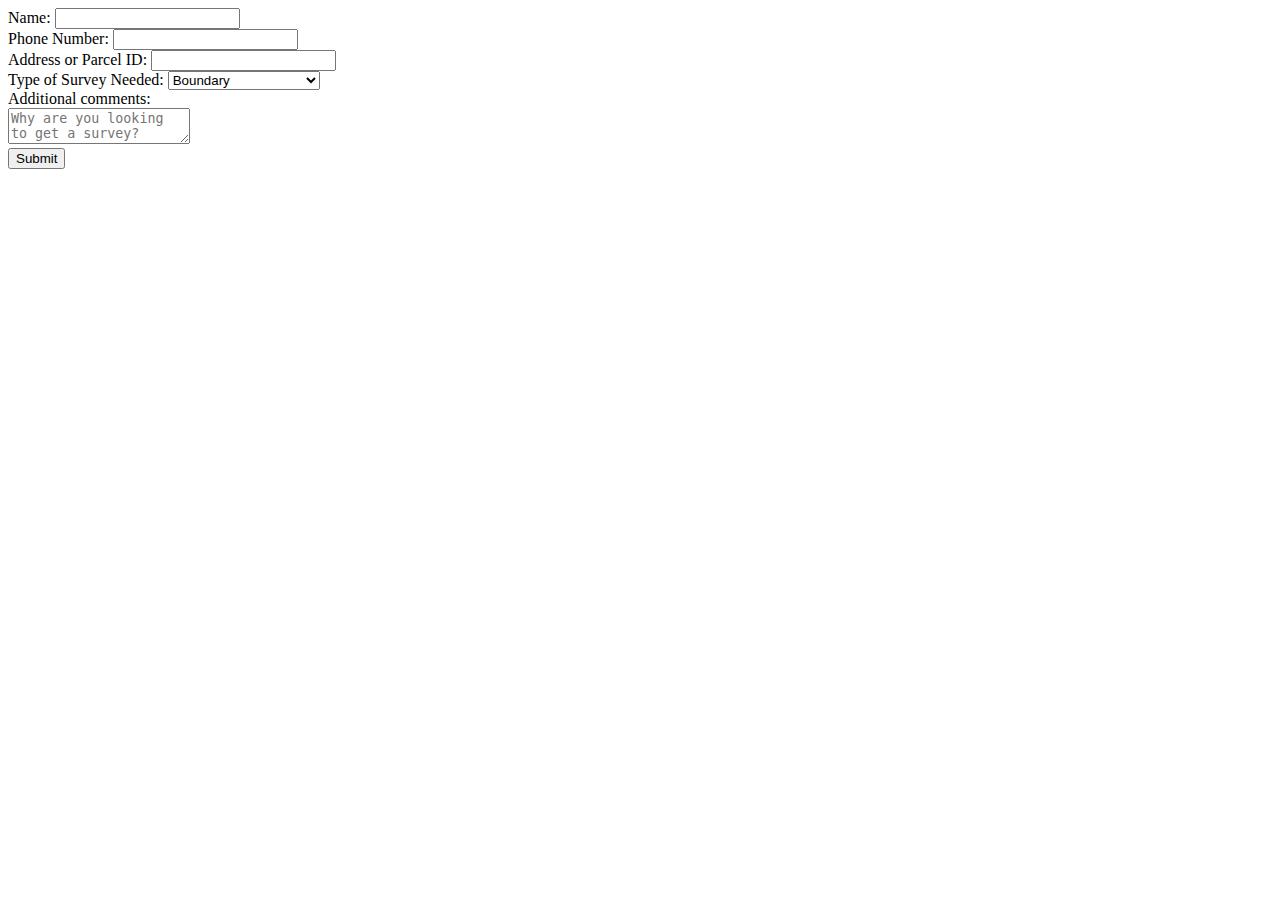
==== commit bee54d3d: "DeKeyser Surveying initial commit" ====
--- a/index.html
+++ b/index.html
@@ -2,44 +2,27 @@
 <html lang="en">
 <head>
 	<meta charset="utf-8">
-	<meta name="viewport" content="width=device-width, initial-scale=1">
-	<link rel="stylesheet" href="styles.css">
-	<title>Paradise Landscaping - Home</title>
+	<title>Oakland County Land Surveying - DeKeyser Surveying</title>
 </head>
 <body>
-	<header>
-		<nav id="links">
-			<h2 class="logo"><a href="index.html">Paradise Landscaping</a></h2>
-			<p id="menu">Menu  &#9660;</p>
-			<ul id="main-nav">
-				<li class="nav-links" id="current"><a href="index.html">Home</a></li>
-				<li class="nav-links"><a href="services.html">Services</a></li>
-				<li class="nav-links"><a href="about.html">About</a></li>
-				<li id="header-cta"><a href="tel:+1-734-444-5016">Contact Us</a></li>
-			</ul>
-		</nav>
-	</header>
-			<div id="first">
-				<p class="img-text">Paradise Landscaping<br>
-									<span id="subtext">sod my yard.com</span></p>
-			</div>
-			<p class="cta"><a href="tel:+1-734-444-5016">Contact Us</a></p>
-	<main>
-		<h1 class="title">Our Work</h1>
-		<section id="work">
-			<div class="media">
-				<img src="images/before1.jpeg" alt="Before Image" class="gallery">
-				<img src="images/after1.jpg" alt="After Image" class="gallery">
-			</div>
-			<p class="ptext">Your yard can look this good too! Text us today to get started.</p>
-		</section>
-			<p class="cta"><a href="tel:+1-734-444-5016">Contact Us</a></p>
-	</main>
-		<script src="js/script.js"></script>
-	<footer>
-			<p class="logo">Paradise Landscaping</p>
-			<p><a href="services.html">Services</a> &vert; <a href="tel:+1-734-444-5016">734-444-5016</a></p>
-			<p>&copy; 2019 Paradise Landscaping</p>
-	</footer>
+	<form action="" method="get" autocomplete="off">
+		<div id="contact">
+			<label for="name">Name:</label>
+				<input type="text" name="name" id="name" required><br>
+			<label for="phone">Phone Number:</label>
+				<input type="tel" name="phone" id="phone" required><br>
+			<label for="address">Address or Parcel ID:</label>
+				<input type="text" name="address" id="address" required><br>
+			<span>Type of Survey Needed:</span>
+				<select name="survey" id="survey">
+					<option value="boundary">Boundary</option>
+					<option value="topographic">Topographic/Site Plan</option>
+					<option value="mortgage">Mortgage Survey</option>
+				</select><br>
+			<label for="comments">Additional comments:</label><br>
+				<textarea name="comments" id="comments" placeholder="Why are you looking to get a survey?"></textarea><br>
+			<input type="submit">
+		</div>
+	</form>
 </body>
 </html>